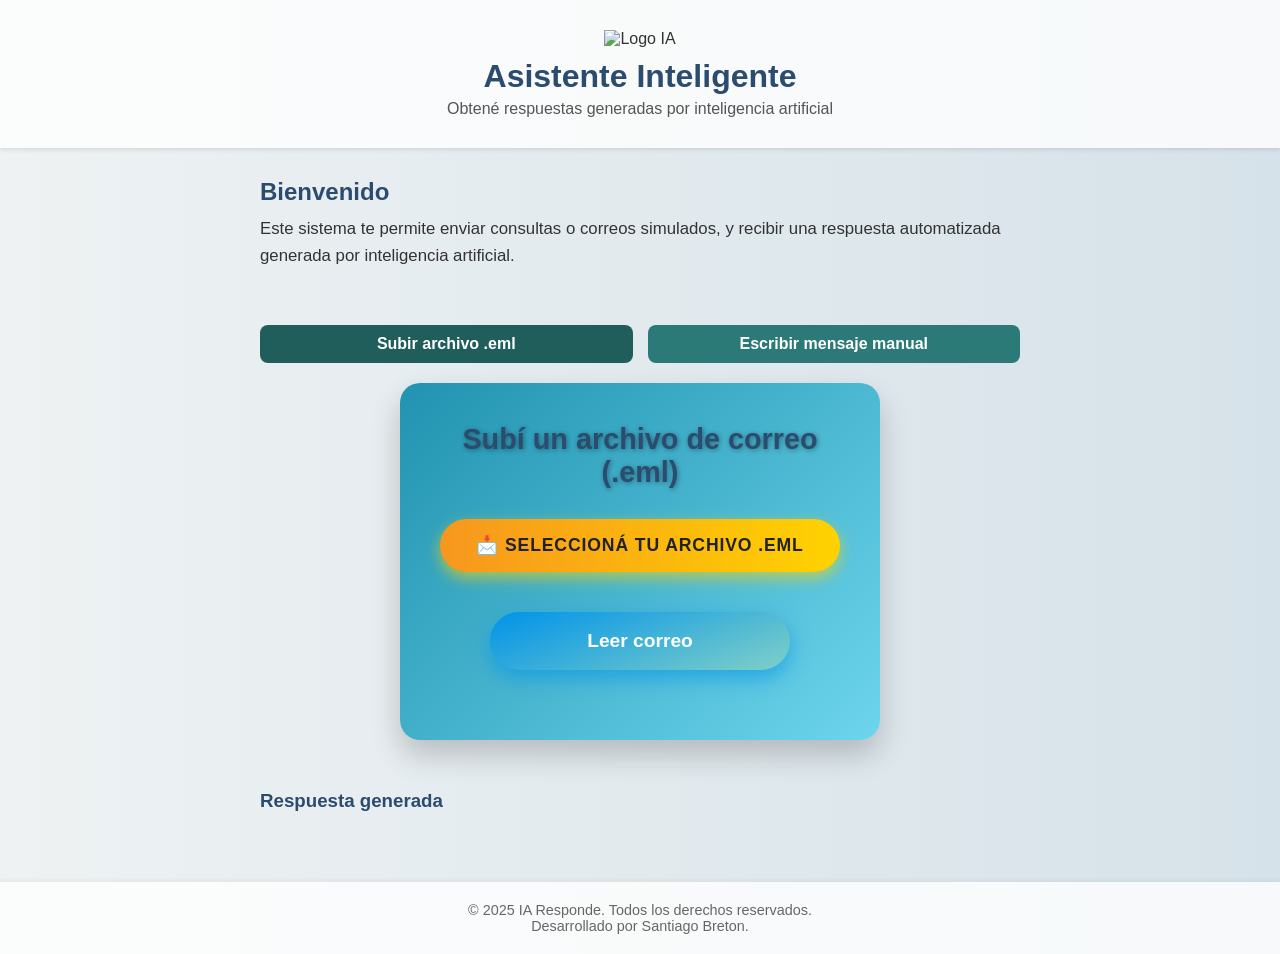
==== Web_page/index.html @ 2308927e "Add initial HTML and JavaScript files for AI response assistant" ====
<!DOCTYPE html>
<html lang="es">
<head>
  <meta charset="UTF-8" />
  <meta name="viewport" content="width=device-width, initial-scale=1.0"/>
  <title>IA Responde</title>
  <link rel="stylesheet" href="estilo.css" />
</head>
<body>

  <header class="header">
    <div class="logo">
      <img src="img/logo.png" alt="Logo IA" />
    </div>
    <h1>Asistente Inteligente</h1>
    <p class="subtitulo">Obtené respuestas generadas por inteligencia artificial</p>
  </header>

  <main class="contenido-principal">
    <section class="intro">
      <h2>Bienvenido</h2>
      <p>
        Este sistema te permite enviar consultas o correos simulados, y recibir una respuesta automatizada generada por inteligencia artificial. 
      </p>
    </section>

    <!-- Selector de modo -->
    <div class="modo-selector">
      <button id="modoArchivoBtn" class="active" onclick="cambiarModo('archivo')">Subir archivo .eml</button>
      <button id="modoManualBtn" onclick="cambiarModo('manual')">Escribir mensaje manual</button>
    </div>

    <!-- 📤 Subida de archivo .eml -->
    <section id="modoArchivo" class="formulario active">
        <h3>Subí un archivo de correo (.eml)</h3>
      
        <label for="archivoCorreo" class="custom-file-upload">
            📩 Seleccioná tu archivo .eml
        </label>
        <input type="file" id="archivoCorreo" accept=".eml" />
      
        <button class="btn-lectura" onclick="leerCorreo()">Leer correo</button>
      
        <div id="contenidoCorreo" class="respuesta" style="display:none;"></div>
    </section>
      
      

    <!-- ✍ Consulta manual -->
    <section id="modoManual" class="formulario">
      <h3>O escribí tu mensaje manualmente</h3>
      <textarea id="mensaje" placeholder="Escribí el contenido del correo..."></textarea>
      <button onclick="enviarMensaje()">Enviar</button>
    </section>

    <section class="seccion-respuesta">
      <h3>Respuesta generada</h3>
      <div class="respuesta" id="respuestaIA" style="display:none;"></div>
    </section>
  </main>

  <footer class="footer">
    <p>© 2025 IA Responde. Todos los derechos reservados.</p>
    <p>Desarrollado por Santiago Breton.</p>
  </footer>

  <script src="script.js"></script>

</body>
</html>
---- Web_page/estilo.css ----
/* Reset básico */
* {
    margin: 0;
    padding: 0;
    box-sizing: border-box;
}

/* Cuerpo general */
body {
    font-family: 'Segoe UI', Tahoma, Geneva, Verdana, sans-serif;
    background: linear-gradient(to right, #eef2f3, #d6e2e9);
    min-height: 100vh;
    display: flex;
    flex-direction: column;
    justify-content: space-between;
    color: #333;
}

/* ENCABEZADO */
.header {
    background-color: #ffffffcc;
    padding: 30px 20px;
    text-align: center;
    box-shadow: 0 2px 4px rgba(0, 0, 0, 0.1);
}

.header .logo img {
    max-width: 80px;
    margin-bottom: 10px;
}

.header h1 {
    font-size: 2em;
    color: #2b4c6f;
}

.header .subtitulo {
    color: #555;
    margin-top: 5px;
    font-size: 1rem;
}

/* CONTENIDO PRINCIPAL */
.contenido-principal {
    padding: 30px 20px;
    max-width: 800px;
    margin: 0 auto;
    flex-grow: 1;
}

.intro,
.formulario,
.seccion-respuesta {
    margin-bottom: 40px;
}

.intro h2,
.formulario h3,
.seccion-respuesta h3 {
    margin-bottom: 10px;
    color: #2b4c6f;
}

.intro p {
    line-height: 1.6;
    font-size: 1.05rem;
}

/* Selector de modo (botones toggle) */
.modo-selector {
    display: flex;
    justify-content: center;
    margin-bottom: 20px;
    gap: 15px;
}

.modo-selector button {
    padding: 10px 20px;
    font-weight: bold;
    background-color: #2b7a78;
    color: white;
    border: none;
    border-radius: 8px;
    cursor: pointer;
    transition: background-color 0.3s ease;
}

.modo-selector button.active,
.modo-selector button:hover {
    background-color: #205e5c;
}

/* Ocultar secciones por defecto */
/* Ocultar formularios que no estén activos */
.formulario {
    display: none;
    opacity: 0;
    transform: scale(0.98);
    transition: all 0.3s ease;
  }
  
  .formulario.active {
    display: flex;
    flex-direction: column;
    opacity: 1;
    transform: scale(1);
  }
  
/* TEXTAREA */
textarea {
    width: 100%;
    min-height: 150px;
    font-size: 1rem;
    padding: 15px;
    border-radius: 8px;
    border: 1px solid #ccc;
    resize: vertical;
    margin-top: 10px;
}

/* BOTÓN */
button {
    margin-top: 15px;
    padding: 12px 20px;
    font-size: 1rem;
    font-weight: bold;
    background-color: #2b7a78;
    color: white;
    border: none;
    border-radius: 8px;
    cursor: pointer;
    transition: background-color 0.3s ease;
    width: 100%;
}

button:hover {
    background-color: #205e5c;
}

/* RESPUESTA */
.respuesta {
    background-color: #f0fdf4;
    padding: 20px;
    border-radius: 10px;
    border-left: 5px solid #2b7a78;
    font-size: 1rem;
    color: #333;
    white-space: pre-wrap;
}

/* PIE DE PÁGINA */
.footer {
    background-color: #ffffffcc;
    text-align: center;
    padding: 20px;
    font-size: 0.9rem;
    color: #666;
    box-shadow: 0 -2px 4px rgba(0, 0, 0, 0.05);
}

#modoArchivo {
    display: flex;
    flex-direction: column;
    align-items: center;
    /* CENTRAR horizontal */
    justify-content: center;
    padding: 40px 20px;
    background: linear-gradient(135deg, #2193b0, #6dd5ed);
    border-radius: 20px;
    box-shadow: 0 15px 30px rgba(0, 0, 0, 0.2);
    max-width: 480px;
    margin: 0 auto 50px;
    color: white;
    font-family: 'Segoe UI', Tahoma, Geneva, Verdana, sans-serif;
    text-align: center;
    transition: transform 0.3s ease;
}

#modoArchivo:hover {
    transform: scale(1.03);
}

#modoArchivo h3 {
    font-size: 1.8rem;
    margin-bottom: 30px;
    font-weight: 700;
    text-shadow: 1px 1px 5px rgba(0, 0, 0, 0.4);
}

/* Ocultar input file */
#archivoCorreo {
    display: none;
}

/* Botón para subir archivo con efecto gradiente y sombra */
.custom-file-upload {
    background: linear-gradient(90deg, #f7971e, #ffd200);
    color: #222;
    padding: 16px 36px;
    border-radius: 50px;
    font-weight: 700;
    font-size: 1.1rem;
    cursor: pointer;
    user-select: none;
    box-shadow: 0 6px 15px rgba(255, 214, 0, 0.6);
    transition: background 0.4s ease, box-shadow 0.4s ease;
    width: fit-content;
    margin-bottom: 25px;
    letter-spacing: 0.05em;
    text-transform: uppercase;
}

.custom-file-upload:hover {
    background: linear-gradient(90deg, #ffd200, #f7971e);
    box-shadow: 0 10px 25px rgba(255, 214, 0, 0.8);
    transform: translateY(-3px);
}

/* Botón Leer correo más grande, con sombra y transición */
.btn-lectura {
    width: 100%;
    max-width: 300px;
    padding: 18px 0;
    font-size: 1.2rem;
    font-weight: 700;
    color: white;
    background-color: #0093e9;
    background-image: linear-gradient(160deg, #0093e9 0%, #80d0c7 100%);
    border: none;
    border-radius: 50px;
    box-shadow: 0 8px 20px rgba(0, 147, 233, 0.6);
    cursor: pointer;
    transition: background-color 0.4s ease, box-shadow 0.4s ease, transform 0.3s ease;
    margin-bottom: 30px;
}

.btn-lectura:hover {
    background-color: #007bb5;
    background-image: linear-gradient(160deg, #007bb5 0%, #57b9a0 100%);
    box-shadow: 0 12px 28px rgba(0, 123, 181, 0.8);
    transform: translateY(-4px);
}

/* Contenedor del contenido del mail */
#contenidoCorreo {
    background-color: rgba(255, 255, 255, 0.85);
    color: #1b1b1b;
    font-family: 'Courier New', Courier, monospace;
    padding: 22px 28px;
    border-radius: 16px;
    border-left: 8px solid #0093e9;
    max-height: 350px;
    width: 100%;
    overflow-y: auto;
    box-shadow: 0 8px 20px rgba(0, 0, 0, 0.1);
    white-space: pre-wrap;
    text-align: left;
    user-select: text;
}



/* RESPONSIVE */
@media (max-width: 600px) {
    .header h1 {
        font-size: 1.5em;
    }

    .intro p {
        font-size: 0.95rem;
    }

    button {
        font-size: 0.95rem;
    }
}
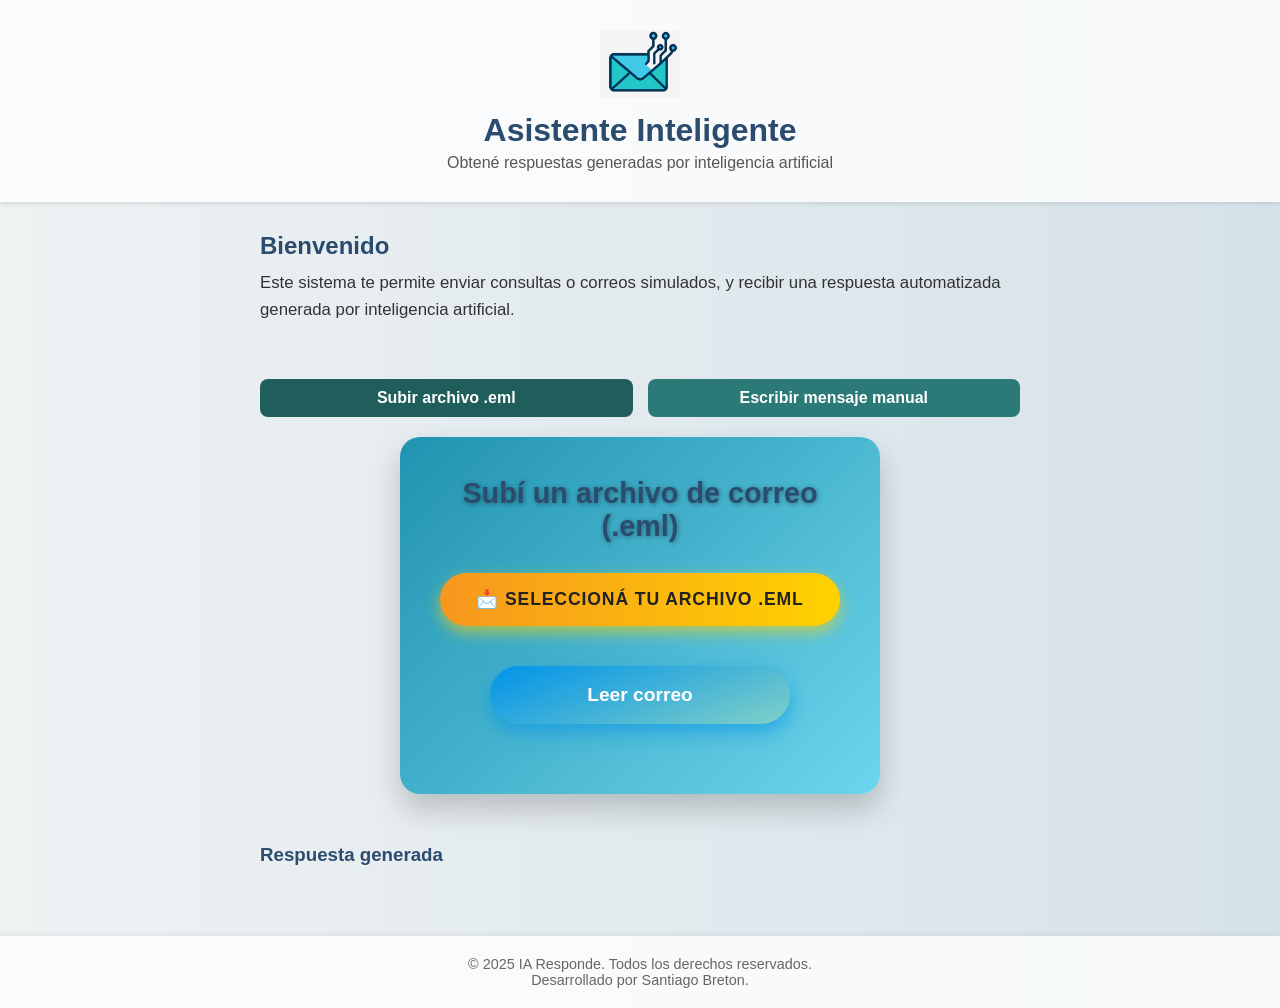
==== commit 0b5be440: "Sacar de la vista en modo manual el div de subir correo. Agregue para poder identificar nombre y mai" ====
--- a/Web_page/index.html
+++ b/Web_page/index.html
@@ -1,11 +1,13 @@
 <!DOCTYPE html>
 <html lang="es">
+
 <head>
   <meta charset="UTF-8" />
-  <meta name="viewport" content="width=device-width, initial-scale=1.0"/>
+  <meta name="viewport" content="width=device-width, initial-scale=1.0" />
   <title>IA Responde</title>
   <link rel="stylesheet" href="estilo.css" />
 </head>
+
 <body>
 
   <header class="header">
@@ -20,7 +22,8 @@
     <section class="intro">
       <h2>Bienvenido</h2>
       <p>
-        Este sistema te permite enviar consultas o correos simulados, y recibir una respuesta automatizada generada por inteligencia artificial. 
+        Este sistema te permite enviar consultas o correos simulados, y recibir una respuesta automatizada generada por
+        inteligencia artificial.
       </p>
     </section>
 
@@ -32,19 +35,27 @@
 
     <!-- 📤 Subida de archivo .eml -->
     <section id="modoArchivo" class="formulario active">
-        <h3>Subí un archivo de correo (.eml)</h3>
-      
-        <label for="archivoCorreo" class="custom-file-upload">
-            📩 Seleccioná tu archivo .eml
-        </label>
-        <input type="file" id="archivoCorreo" accept=".eml" />
-      
-        <button class="btn-lectura" onclick="leerCorreo()">Leer correo</button>
-      
-        <div id="contenidoCorreo" class="respuesta" style="display:none;"></div>
+      <h3>Subí un archivo de correo (.eml)</h3>
+
+      <label for="archivoCorreo" class="custom-file-upload">
+        📩 Seleccioná tu archivo .eml
+      </label>
+      <input type="file" id="archivoCorreo" accept=".eml" />
+
+      <button class="btn-lectura" onclick="leerCorreo()">Leer correo</button>
+
+      <div id="emisorCorreo" class="respuesta" style="display:none;">
+        <p id="emisorTexto"></p>
+      </div>
+
+      <div class="respuesta" id="contenidoCorreo" style="display:none;">
+        <pre id="cuerpoTexto"></pre>
+      </div>
+
+      <div id="contenidoCorreo" class="respuesta" style="display:none;"></div>
     </section>
-      
-      
+
+
 
     <!-- ✍ Consulta manual -->
     <section id="modoManual" class="formulario">
@@ -67,4 +78,5 @@
   <script src="script.js"></script>
 
 </body>
-</html>
+
+</html>
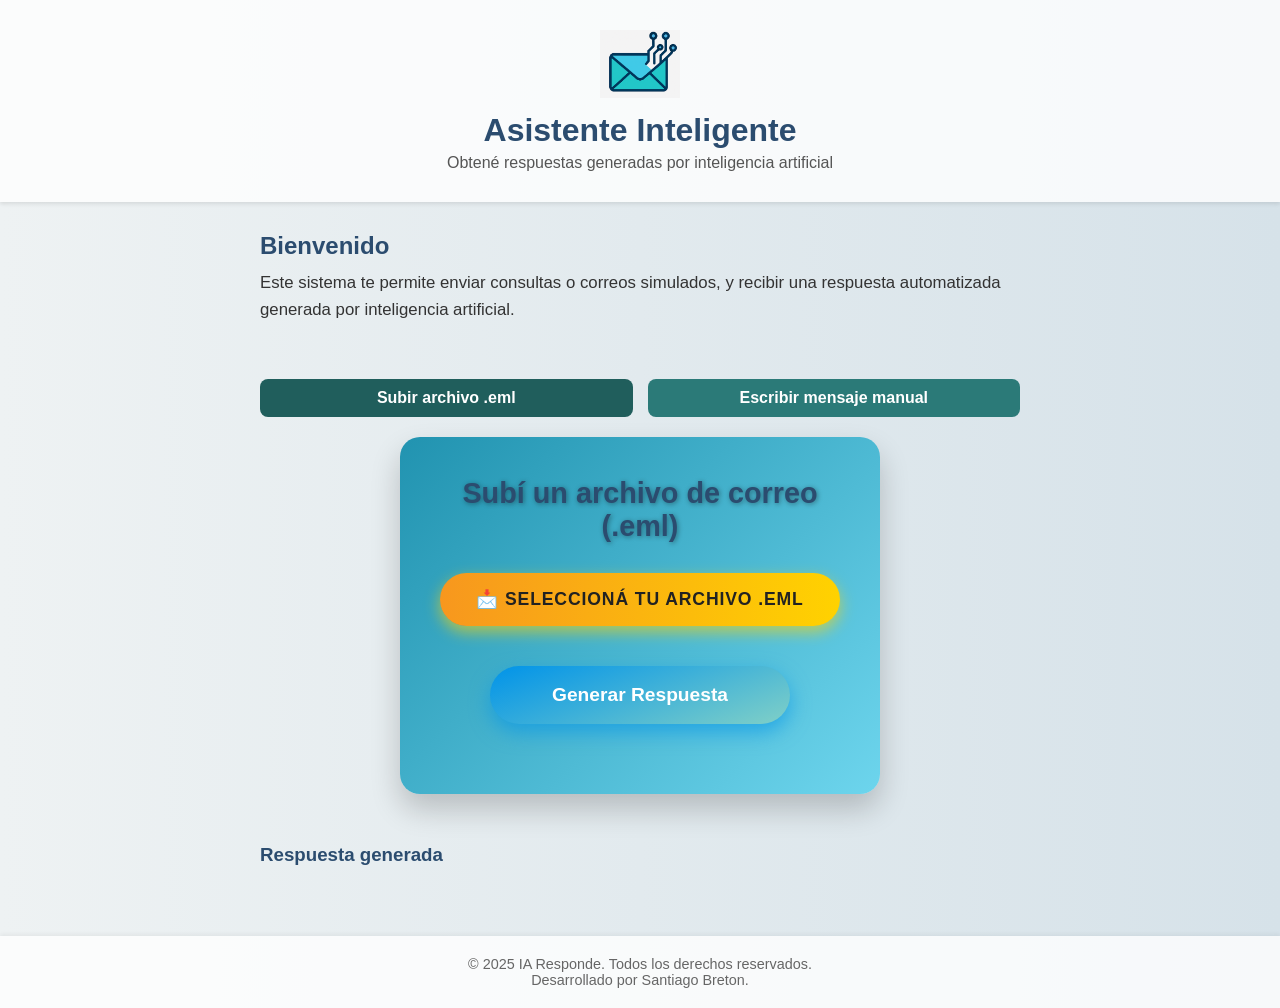
==== commit 1d9ce234: "Refactor form visibility and add response handling features in the AI assistant" ====
--- a/Web_page/index.html
+++ b/Web_page/index.html
@@ -34,6 +34,7 @@
     </div>
 
     <!-- 📤 Subida de archivo .eml -->
+    <!-- 📤 Subida de archivo .eml -->
     <section id="modoArchivo" class="formulario active">
       <h3>Subí un archivo de correo (.eml)</h3>
 
@@ -42,17 +43,7 @@
       </label>
       <input type="file" id="archivoCorreo" accept=".eml" />
 
-      <button class="btn-lectura" onclick="leerCorreo()">Leer correo</button>
-
-      <div id="emisorCorreo" class="respuesta" style="display:none;">
-        <p id="emisorTexto"></p>
-      </div>
-
-      <div class="respuesta" id="contenidoCorreo" style="display:none;">
-        <pre id="cuerpoTexto"></pre>
-      </div>
-
-      <div id="contenidoCorreo" class="respuesta" style="display:none;"></div>
+      <button class="btn-lectura" onclick="leerCorreo()">Generar Respuesta</button>
     </section>
 
 
@@ -66,8 +57,10 @@
 
     <section class="seccion-respuesta">
       <h3>Respuesta generada</h3>
-      <div class="respuesta" id="respuestaIA" style="display:none;"></div>
+      <div class="respuesta" id="respuestaIA" contenteditable="false" style="display: none;"></div>
+      <button id="btnCopiar" onclick="copiarRespuesta()" style="display: none;">📋 Copiar al portapapeles</button>
     </section>
+
   </main>
 
   <footer class="footer">
@@ -76,6 +69,7 @@
   </footer>
 
   <script src="script.js"></script>
+  <div id="mensajeCopiado" class="mensaje-copiado">¡Respuesta copiada al portapapeles!</div>
 
 </body>
 
--- a/Web_page/estilo.css
+++ b/Web_page/estilo.css
@@ -93,19 +93,19 @@
 /* Ocultar secciones por defecto */
 /* Ocultar formularios que no estén activos */
 .formulario {
-    display: none;
-    opacity: 0;
-    transform: scale(0.98);
-    transition: all 0.3s ease;
-  }
-  
-  .formulario.active {
-    display: flex;
-    flex-direction: column;
-    opacity: 1;
-    transform: scale(1);
-  }
-  
+  display: none !important;
+  opacity: 0;
+  pointer-events: none;  /* para que no sea clickeable ni interactuable */
+  transition: opacity 0.3s ease;
+}
+
+.formulario.active {
+  display: flex !important;
+  opacity: 1;
+  pointer-events: auto;
+  flex-direction: column;
+}
+
 /* TEXTAREA */
 textarea {
     width: 100%;
@@ -258,6 +258,91 @@
     user-select: text;
 }
 
+#respuestaIA:empty {
+    display: none;
+}
+
+/* NUEVA SECCIÓN PARA RESPUESTA EDITABLE */
+
+#respuestaTexto {
+  display: none; /* Solo visible cuando hay respuesta */
+  width: 100%;
+  min-height: 150px;
+  padding: 10px;
+  font-size: 1rem;
+  border-radius: 8px;
+  border: 1px solid #ccc;
+  resize: vertical;
+  margin-top: 10px;
+  font-family: 'Segoe UI', Tahoma, Geneva, Verdana, sans-serif;
+  white-space: pre-wrap;
+  color: #333;
+  background-color: #f0fdf4;
+  box-sizing: border-box;
+}
+
+#botonesRespuesta {
+  margin-top: 10px;
+  display: none; /* Solo visible cuando hay respuesta */
+  gap: 10px;
+  justify-content: flex-start;
+  flex-wrap: nowrap;
+  display: flex;
+}
+
+#botonesRespuesta button {
+  padding: 10px 18px;
+  font-weight: 700;
+  background-color: #2b7a78;
+  color: white;
+  border: none;
+  border-radius: 8px;
+  cursor: pointer;
+  transition: background-color 0.3s ease;
+}
+
+#botonesRespuesta button:hover {
+  background-color: #205e5c;
+}
+
+/* Foco en textarea editable */
+#respuestaTexto:focus {
+  outline: 2px solid #2b7a78;
+  outline-offset: 2px;
+}
+#btnCopiar {
+  margin-top: 10px;
+  padding: 8px 12px;
+  background-color: #0078d7;
+  color: white;
+  border: none;
+  border-radius: 4px;
+  cursor: pointer;
+}
+#btnCopiar:hover {
+  background-color: #005ea6;
+}
+.mensaje-copiado {
+  position: fixed;
+  bottom: 30px;
+  right: 30px;
+  background-color: #2b7a78;
+  color: white;
+  padding: 12px 20px;
+  border-radius: 8px;
+  box-shadow: 0 4px 15px rgba(0,0,0,0.3);
+  font-weight: 700;
+  font-size: 1rem;
+  opacity: 0;
+  pointer-events: none;
+  transition: opacity 0.4s ease;
+  z-index: 9999;
+}
+
+.mensaje-copiado.visible {
+  opacity: 1;
+  pointer-events: auto;
+}
 
 
 /* RESPONSIVE */
@@ -273,4 +358,4 @@
     button {
         font-size: 0.95rem;
     }
-}+}
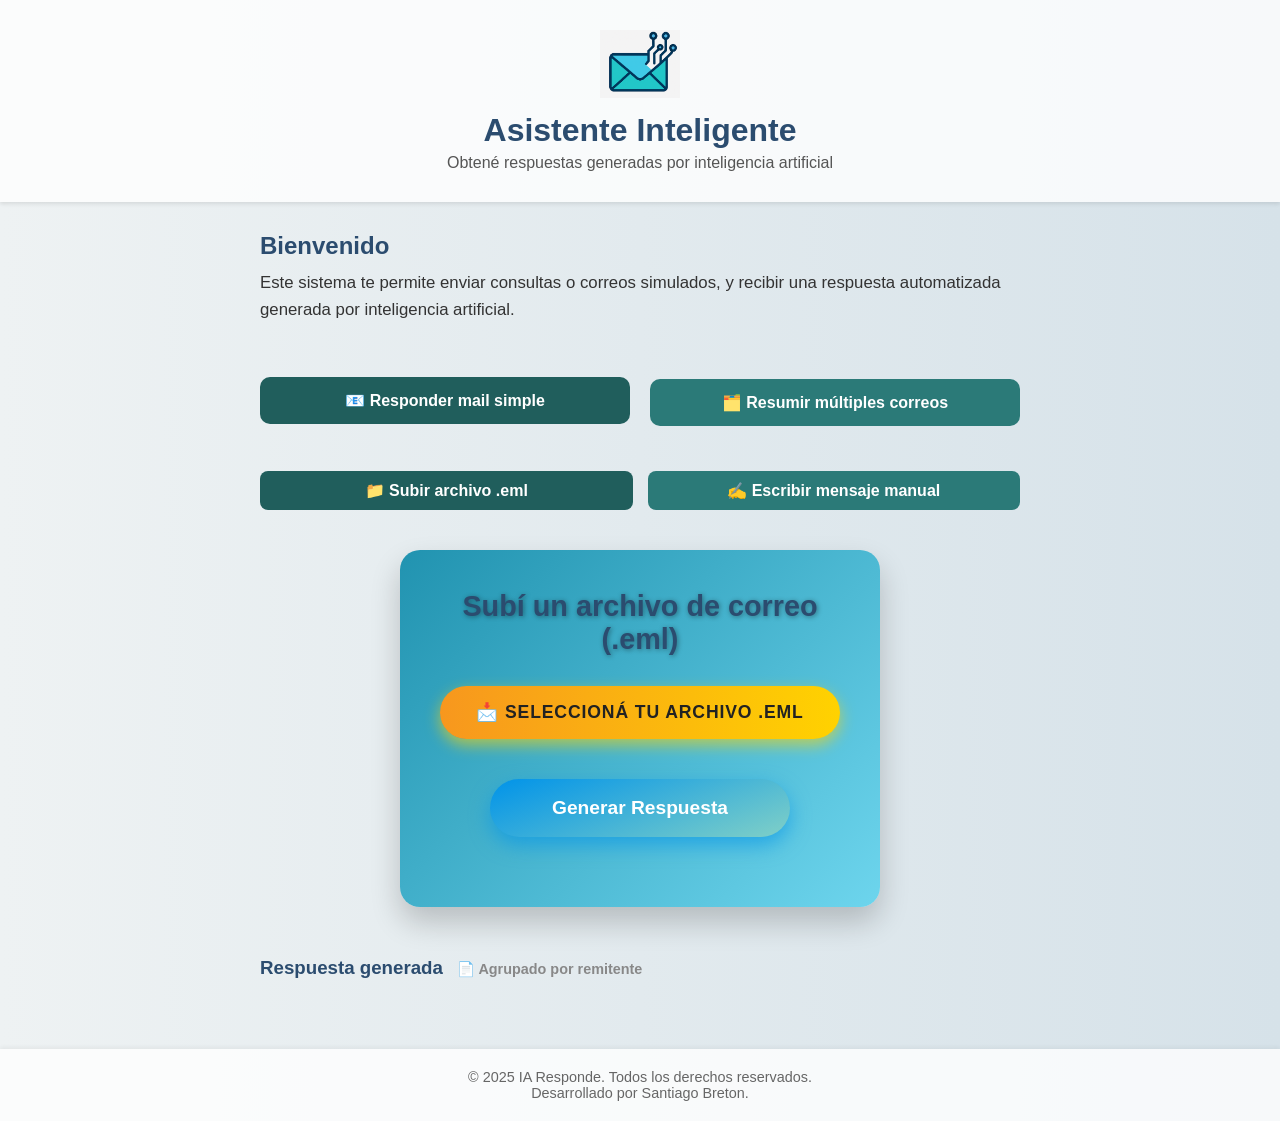
==== commit 35853976: "Agregue parte de resumir." ====
--- a/Web_page/index.html
+++ b/Web_page/index.html
@@ -27,40 +27,51 @@
       </p>
     </section>
 
-    <!-- Selector de modo -->
-    <div class="modo-selector">
-      <button id="modoArchivoBtn" class="active" onclick="cambiarModo('archivo')">Subir archivo .eml</button>
-      <button id="modoManualBtn" onclick="cambiarModo('manual')">Escribir mensaje manual</button>
+    <!-- Botones principales -->
+    <div class="tabs-principales">
+      <button class="tab-btn active" onclick="cambiarSeccion('responder')">📧 Responder mail simple</button>
+      <button class="tab-btn" onclick="cambiarSeccion('resumir')">🗂️ Resumir múltiples correos</button>
     </div>
 
-    <!-- 📤 Subida de archivo .eml -->
-    <!-- 📤 Subida de archivo .eml -->
-    <section id="modoArchivo" class="formulario active">
-      <h3>Subí un archivo de correo (.eml)</h3>
+    <!-- SECCIÓN: RESPONDER -->
+    <div id="seccion-responder" class="seccion-tab activa">
+      <div class="modo-selector">
+        <button id="modoArchivoBtn" class="active" onclick="cambiarModo('archivo')">📁 Subir archivo .eml</button>
+        <button id="modoManualBtn" onclick="cambiarModo('manual')">✍️ Escribir mensaje manual</button>
+      </div>
 
-      <label for="archivoCorreo" class="custom-file-upload">
-        📩 Seleccioná tu archivo .eml
-      </label>
-      <input type="file" id="archivoCorreo" accept=".eml" />
+      <!-- 📤 Subida de archivo .eml -->
+      <section id="modoArchivo" class="formulario active">
+        <h3>Subí un archivo de correo (.eml)</h3>
+        <label for="archivoCorreo" class="custom-file-upload">📩 Seleccioná tu archivo .eml</label>
+        <input type="file" id="archivoCorreo" accept=".eml" />
+        <button class="btn-lectura" onclick="leerCorreo()">Generar Respuesta</button>
+      </section>
 
-      <button class="btn-lectura" onclick="leerCorreo()">Generar Respuesta</button>
-    </section>
+      <!-- ✍ Consulta manual -->
+      <section id="modoManual" class="formulario">
+        <h3>O escribí tu mensaje manualmente</h3>
+        <textarea id="mensaje" placeholder="Escribí el contenido del correo..."></textarea>
+        <button onclick="enviarMensaje()">Enviar</button>
+      </section>
+    </div>
 
+    <!-- SECCIÓN: RESUMIR -->
+    <div id="seccion-resumir" class="seccion-tab">
+      <section id="modoResumir" class="formulario active estilo-eml">
+        <h3>Subí varios archivos de correo (.eml)</h3>
+        <label for="archivoCorreoMultiples" class="custom-file-upload">📩 Seleccioná tus archivos .eml</label>
+        <input type="file" id="archivoCorreoMultiples" accept=".eml" multiple />
+        <button class="btn-lectura" onclick="resumir()">Resumir</button>
+      </section>
+    </div>
 
-
-    <!-- ✍ Consulta manual -->
-    <section id="modoManual" class="formulario">
-      <h3>O escribí tu mensaje manualmente</h3>
-      <textarea id="mensaje" placeholder="Escribí el contenido del correo..."></textarea>
-      <button onclick="enviarMensaje()">Enviar</button>
-    </section>
-
+    <!-- RESPUESTA GENERADA -->
     <section class="seccion-respuesta">
       <h3>Respuesta generada</h3>
-      <div class="respuesta" id="respuestaIA" contenteditable="false" style="display: none;"></div>
+      <div id="respuestaIA" class="respuesta" style="display: none;"></div>
       <button id="btnCopiar" onclick="copiarRespuesta()" style="display: none;">📋 Copiar al portapapeles</button>
     </section>
-
   </main>
 
   <footer class="footer">
@@ -69,8 +80,35 @@
   </footer>
 
   <script src="script.js"></script>
+
+  <!-- Mensaje flotante al copiar -->
   <div id="mensajeCopiado" class="mensaje-copiado">¡Respuesta copiada al portapapeles!</div>
 
+  <style>
+    /* Estilo adicional para agrupación por remitente */
+    .resumen-emisor {
+      margin-bottom: 25px;
+      padding: 20px;
+      background: #f0fdf4;
+      border-left: 5px solid #2b7a78;
+      border-radius: 10px;
+      box-shadow: 0 2px 6px rgba(0, 0, 0, 0.05);
+    }
+
+    .resumen-emisor strong {
+      color: #205e5c;
+      font-size: 1.1rem;
+      display: block;
+      margin-bottom: 10px;
+    }
+
+    .seccion-respuesta h3::after {
+      content: " 📄 Agrupado por remitente";
+      font-size: 0.9rem;
+      color: #888;
+      margin-left: 10px;
+    }
+  </style>
 </body>
 
-</html>+</html>
--- a/Web_page/estilo.css
+++ b/Web_page/estilo.css
@@ -359,3 +359,66 @@
         font-size: 0.95rem;
     }
 }
+
+.tabs-principales {
+  display: flex;
+  justify-content: center;
+  margin-bottom: 30px;
+  gap: 20px;
+}
+
+.tab-btn {
+  padding: 14px 28px;
+  background-color: #2b7a78;
+  color: white;
+  font-weight: bold;
+  border: none;
+  border-radius: 10px;
+  font-size: 1rem;
+  cursor: pointer;
+  transition: background-color 0.3s ease, transform 0.2s ease;
+}
+
+.tab-btn:hover,
+.tab-btn.active {
+  background-color: #205e5c;
+  transform: translateY(-2px);
+}
+
+.seccion-tab {
+  display: none;
+  flex-direction: column;
+  gap: 20px;
+}
+
+.seccion-tab.activa {
+  display: flex;
+}
+
+.estilo-eml {
+  display: flex;
+  flex-direction: column;
+  align-items: center;
+  justify-content: center;
+  padding: 40px 20px;
+  background: linear-gradient(135deg, #2193b0, #6dd5ed);
+  border-radius: 20px;
+  box-shadow: 0 15px 30px rgba(0, 0, 0, 0.2);
+  max-width: 480px;
+  margin: 0 auto 50px;
+  color: white;
+  font-family: 'Segoe UI', Tahoma, Geneva, Verdana, sans-serif;
+  text-align: center;
+  transition: transform 0.3s ease;
+}
+
+.estilo-eml:hover {
+  transform: scale(1.03);
+}
+
+.estilo-eml h3 {
+  font-size: 1.8rem;
+  margin-bottom: 30px;
+  font-weight: 700;
+  text-shadow: 1px 1px 5px rgba(0, 0, 0, 0.4);
+}
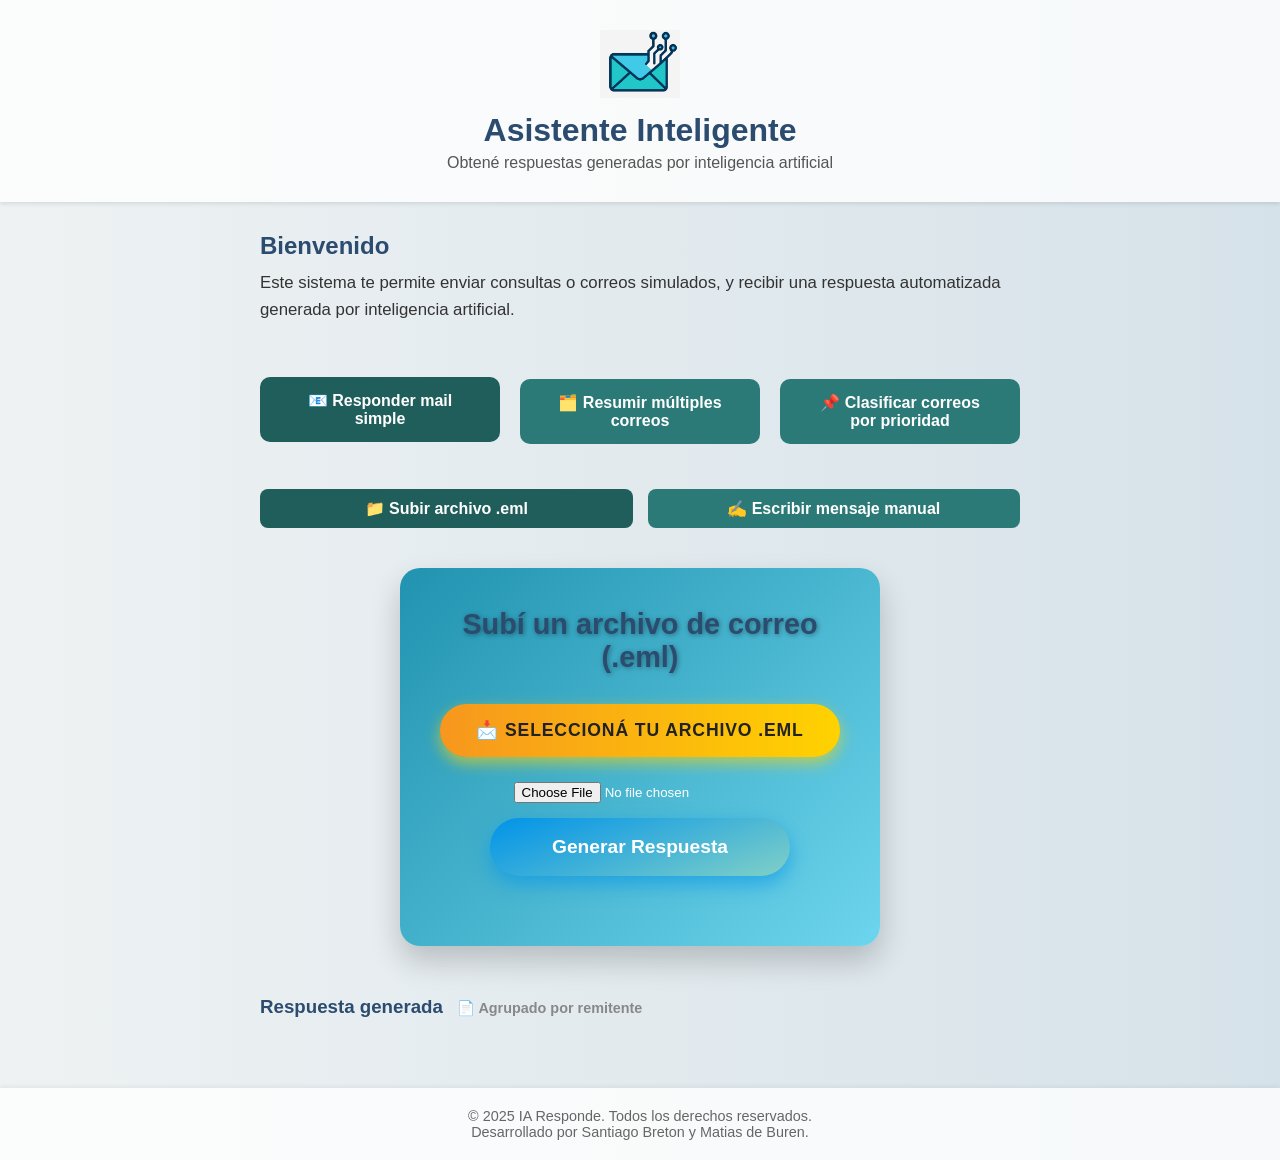
==== commit 7da52d84: "Agregue la parte de clasificar y estilo." ====
--- a/Web_page/index.html
+++ b/Web_page/index.html
@@ -31,6 +31,7 @@
     <div class="tabs-principales">
       <button class="tab-btn active" onclick="cambiarSeccion('responder')">📧 Responder mail simple</button>
       <button class="tab-btn" onclick="cambiarSeccion('resumir')">🗂️ Resumir múltiples correos</button>
+      <button class="tab-btn" onclick="cambiarSeccion('clasificar')">📌 Clasificar correos por prioridad</button>
     </div>
 
     <!-- SECCIÓN: RESPONDER -->
@@ -43,12 +44,12 @@
       <!-- 📤 Subida de archivo .eml -->
       <section id="modoArchivo" class="formulario active">
         <h3>Subí un archivo de correo (.eml)</h3>
-        <label for="archivoCorreo" class="custom-file-upload">📩 Seleccioná tu archivo .eml</label>
-        <input type="file" id="archivoCorreo" accept=".eml" />
+        <label for="archivoCorreoSimple" class="custom-file-upload">📩 Seleccioná tu archivo .eml</label>
+        <input type="file" id="archivoCorreoSimple" accept=".eml" />
         <button class="btn-lectura" onclick="leerCorreo()">Generar Respuesta</button>
       </section>
 
-      <!-- ✍ Consulta manual -->
+      <!-- Consulta manual -->
       <section id="modoManual" class="formulario">
         <h3>O escribí tu mensaje manualmente</h3>
         <textarea id="mensaje" placeholder="Escribí el contenido del correo..."></textarea>
@@ -66,6 +67,17 @@
       </section>
     </div>
 
+    <!-- SECCIÓN: CLASIFICAR -->
+    <div id="seccion-clasificar" class="seccion-tab">
+      <section id="modoClasificar" class="formulario active estilo-eml">
+        <h3>Subí uno o varios correos para clasificarlos por prioridad</h3>
+        <label for="archivoClasificar" class="custom-file-upload">📥 Seleccioná tus archivos .eml </label>
+        <input type="file" id="archivoClasificar" accept=".eml" multiple />
+        <button class="btn-lectura" onclick="clasificar()">Clasificar</button>
+      </section>
+    </div>
+
+
     <!-- RESPUESTA GENERADA -->
     <section class="seccion-respuesta">
       <h3>Respuesta generada</h3>
@@ -76,7 +88,7 @@
 
   <footer class="footer">
     <p>© 2025 IA Responde. Todos los derechos reservados.</p>
-    <p>Desarrollado por Santiago Breton.</p>
+    <p>Desarrollado por Santiago Breton y Matias de Buren.</p>
   </footer>
 
   <script src="script.js"></script>
@@ -111,4 +123,4 @@
   </style>
 </body>
 
-</html>
+</html>
--- a/Web_page/estilo.css
+++ b/Web_page/estilo.css
@@ -421,4 +421,91 @@
   margin-bottom: 30px;
   font-weight: 700;
   text-shadow: 1px 1px 5px rgba(0, 0, 0, 0.4);
-}+}
+
+#resultadoClasificacion h4 {
+  margin-top: 30px;
+  font-size: 1.4rem;
+  color: #2b4c6f;
+}
+
+#resultadoClasificacion ul {
+  list-style-type: disc;
+  margin-left: 25px;
+  margin-bottom: 20px;
+}
+
+#resultadoClasificacion li {
+  margin-bottom: 8px;
+  color: #333;
+}
+
+  /* Contenedor general de resultados */
+  .grupo-prioridad {
+    margin-bottom: 25px;
+    border: 1px solid #ccc;
+    border-radius: 8px;
+    overflow: hidden;
+    box-shadow: 0 2px 6px rgba(0, 0, 0, 0.08);
+    border-bottom: 1px solid #ddd;
+  }
+
+  /* Cabecera plegable (summary) */
+  .grupo-prioridad summary {
+    font-size: 1rem;
+    padding: 12px 20px;
+    font-weight: 600;
+    background: linear-gradient(to right, #333, #555);
+    color: #fff;
+    cursor: pointer;
+    user-select: none;
+    border-bottom: 1px solid #444;
+  }
+
+  .grupo-prioridad summary::marker {
+    font-size: 1.2rem;
+  }
+
+  /* Lista interna */
+  .grupo-prioridad ul {
+    background-color: #fdfdfd;
+    padding: 15px 30px;
+    margin: 0;
+    list-style-type: disc;
+  }
+
+  .grupo-prioridad li {
+    margin-bottom: 12px;
+    font-size: 0.95rem;
+    line-height: 1.5;
+    color: #222;
+  }
+
+  .grupo-prioridad li strong {
+    font-weight: 600;
+    color: #000;
+  }
+
+  .grupo-prioridad li em {
+    font-size: 0.85rem;
+    color: #555;
+  }
+
+  /* Colores por prioridad */
+  .grupo-prioridad[data-prioridad="URGENTE"] summary {
+    background: linear-gradient(to right, #a8071a, #d32029);
+  }
+
+  .grupo-prioridad[data-prioridad="MUY IMPORTANTE"] summary {
+    background: linear-gradient(to right, #d48806, #fa8c16);
+  }
+
+  .grupo-prioridad[data-prioridad="IMPORTANTE"] summary {
+    background: linear-gradient(to right, #0050b3, #1890ff);
+  }
+
+  .grupo-prioridad[data-prioridad="OTROS"] summary {
+    background: linear-gradient(to right, #444, #777);
+  }
+
+  
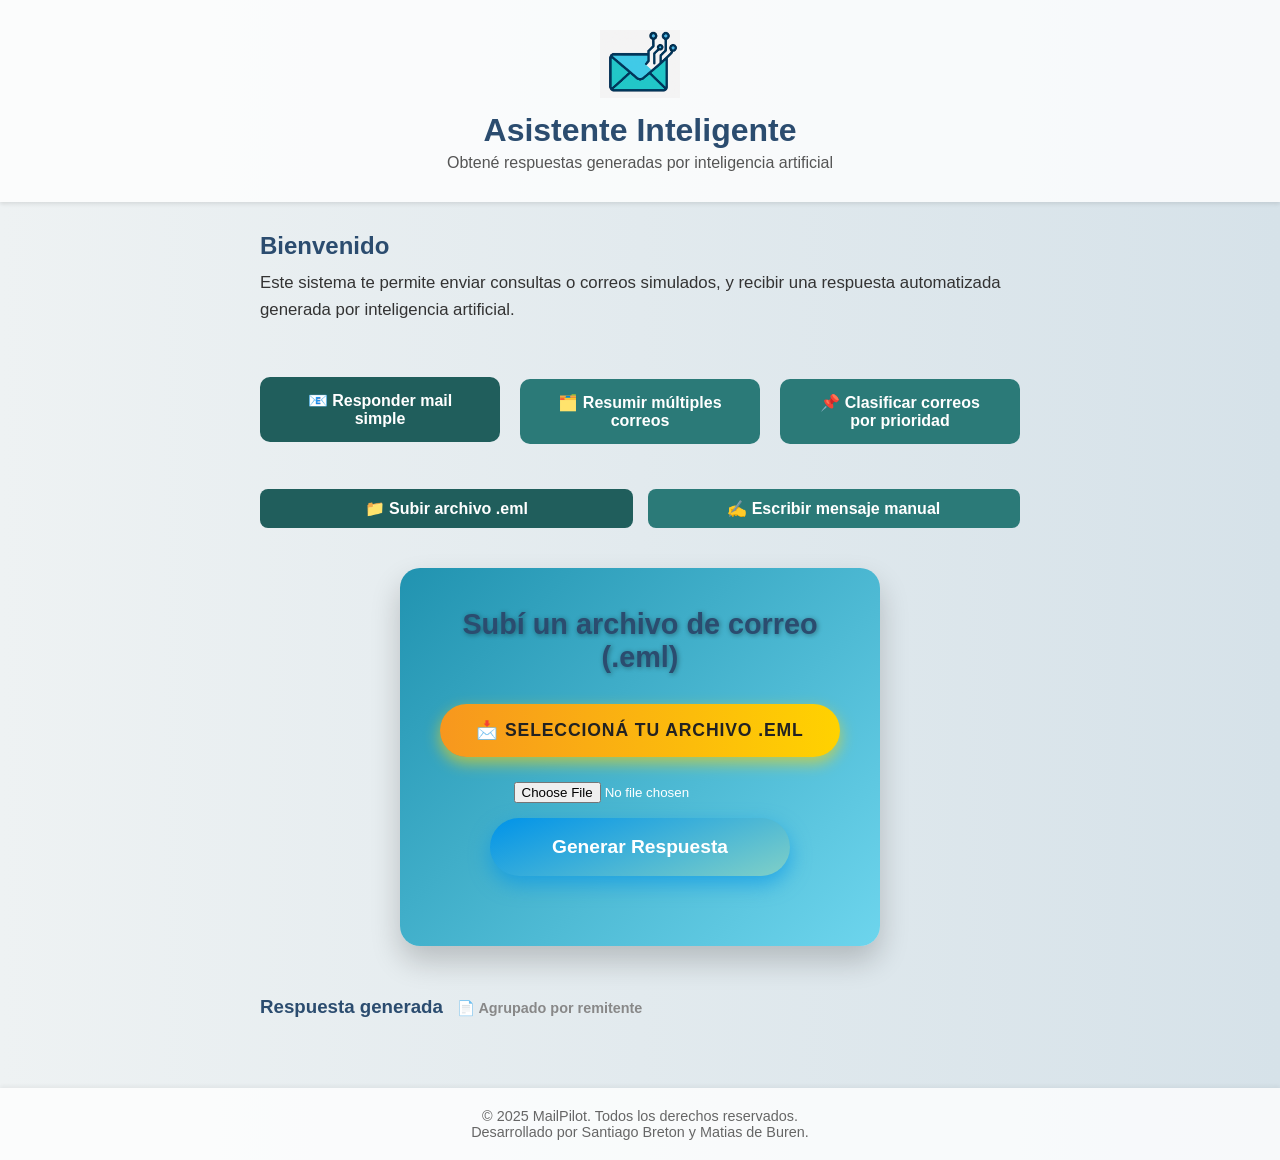
==== commit 5e3dd1de: "Update footer copyright and enhance email classification categories in MailPilot" ====
--- a/Web_page/index.html
+++ b/Web_page/index.html
@@ -87,7 +87,7 @@
   </main>
 
   <footer class="footer">
-    <p>© 2025 IA Responde. Todos los derechos reservados.</p>
+    <p>© 2025 MailPilot. Todos los derechos reservados.</p>
     <p>Desarrollado por Santiago Breton y Matias de Buren.</p>
   </footer>
 
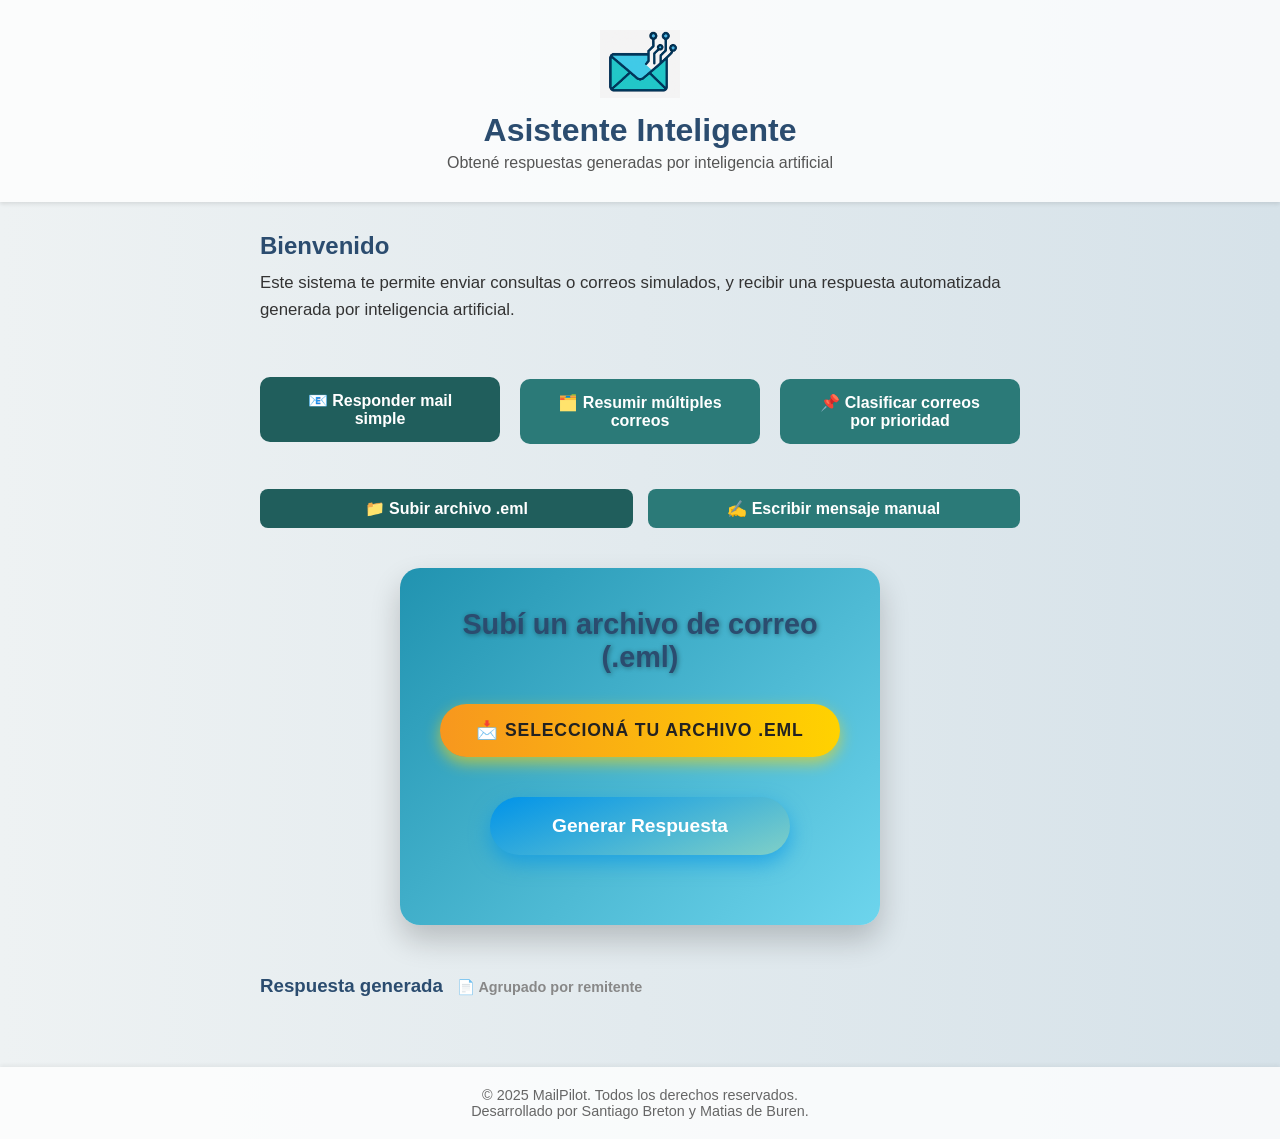
==== commit afe7cc02: "Hide file input and clean up unused styles and scripts from webPage_prueba" ====
--- a/Web_page/index.html
+++ b/Web_page/index.html
@@ -93,11 +93,11 @@
 
   <script src="script.js"></script>
 
-  <!-- Mensaje flotante al copiar -->
+  
   <div id="mensajeCopiado" class="mensaje-copiado">¡Respuesta copiada al portapapeles!</div>
 
   <style>
-    /* Estilo adicional para agrupación por remitente */
+    
     .resumen-emisor {
       margin-bottom: 25px;
       padding: 20px;
--- a/Web_page/estilo.css
+++ b/Web_page/estilo.css
@@ -304,6 +304,9 @@
 #botonesRespuesta button:hover {
   background-color: #205e5c;
 }
+input[type="file"] {
+  display: none;
+}
 
 /* Foco en textarea editable */
 #respuestaTexto:focus {
